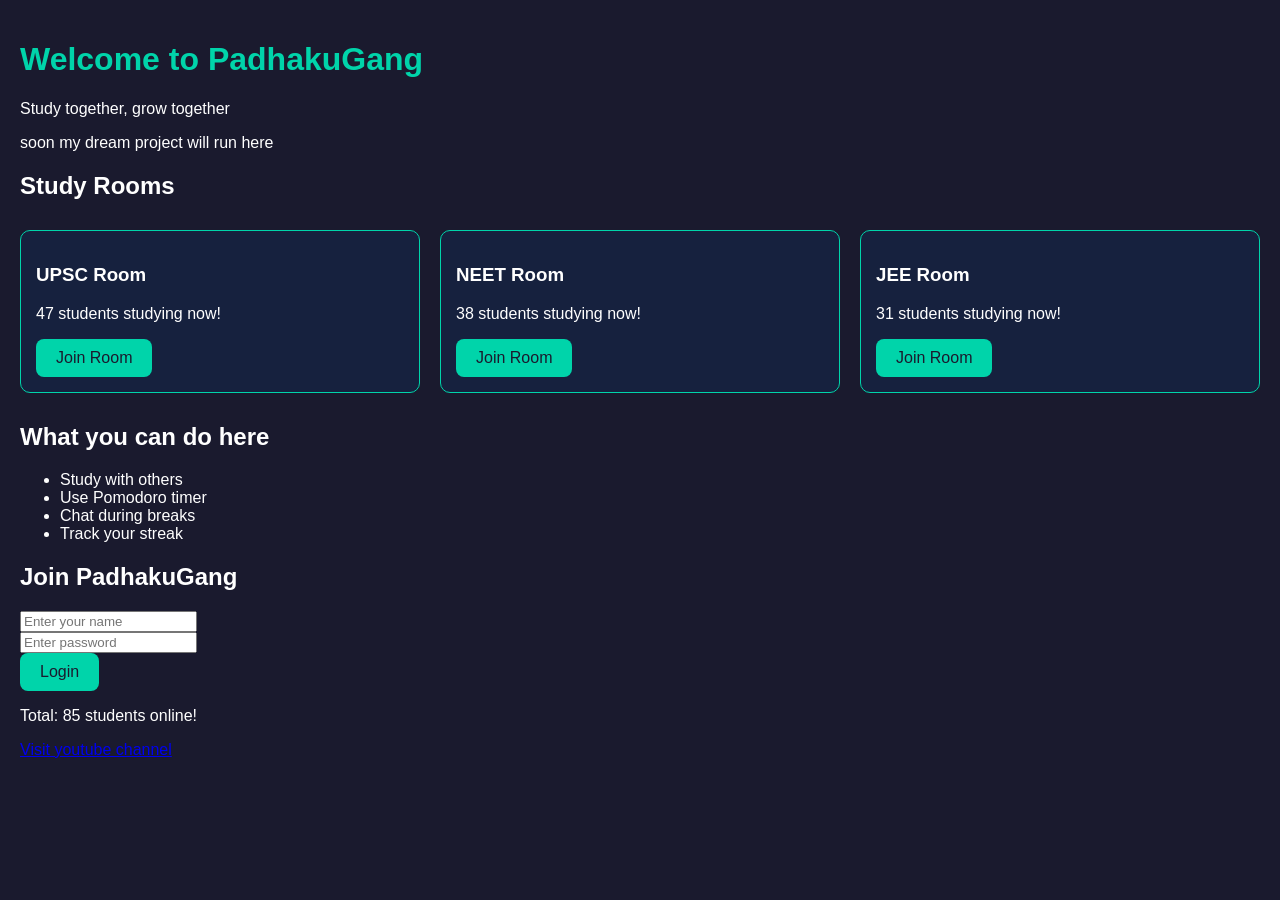
==== index.html @ 6f1664cc "first commit" ====
<!DOCTYPE html>
<html>
                <head>
                <title>     PadhakuGang     </title>

                <style> 

                    button {
                        background-color: #00d4aa;
                        color: #1a1a2e;
                        border: none;
                        padding: 10px 20px;
                        border-radius: 8px;
                        cursor: pointer;
                        font-size: 16px;
                    }
                        
                        body {
                    background-color: #1a1a2e;
                    color: white;
                    font-family: Arial, sans-serif;
                    padding: 20px;
                    margin: 0px;

                }

                h1  {
                    color: #00d4aa;
                }

                .room-card {
                    flex: 1;
                    background-color: #16213e;
                    padding: 15px;
                    margin: 10px 0;
                    border-radius: 10px;
                    border: 1px solid #00d4aa;
                }

                .rooms-container {
                    display: flex;
                    gap: 20px;
                    justify-content: space-between;
                    align-items: center;
                    flex-direction: row;
                }
                    
                </style>

                </head>
                
                <body>
                
                <h1>Welcome to PadhakuGang</h1>
                <p>Study together, grow together</p>
                <p> soon my dream project will run here </p>

                    <h2> Study Rooms</h2>

                    <div class = "rooms-container">

                    <div class="room-card">
                        <h3> UPSC Room</h3>
                        <p>47 students studying now!</p>
                      <button>Join Room</button> 
                    </div>

                    <div class="room-card">
                        <h3> NEET Room </h3>
                        <p>38 students studying now!</p>
                        <button> Join Room</button>
                    </div>

                    <div class="room-card">
                        <h3>JEE Room</h3>
                        <p>31 students studying now!</p>
                        <button>Join Room</button>
                    </div>
                    
                </div>
                    

                    <h2> What you can do here </h2>
                    <ul> 
                        <li> Study with others </li>
                        <li> Use Pomodoro timer </li>
                        <li> Chat during breaks </li>
                        <li> Track your streak </li>
                    </ul>

                    <h2> Join PadhakuGang </h2>
                    <input type="text" placeholder = "Enter your name">
                    <br>
                    <input type="password" placeholder = "Enter password">
                    <br>
                    <button>Login</button>

    
                   <p>Total: <span> 85 students</span> online!</p>

                    <a href="https://youtube.com"> Visit youtube channel </a>



                </body>
                
</html>
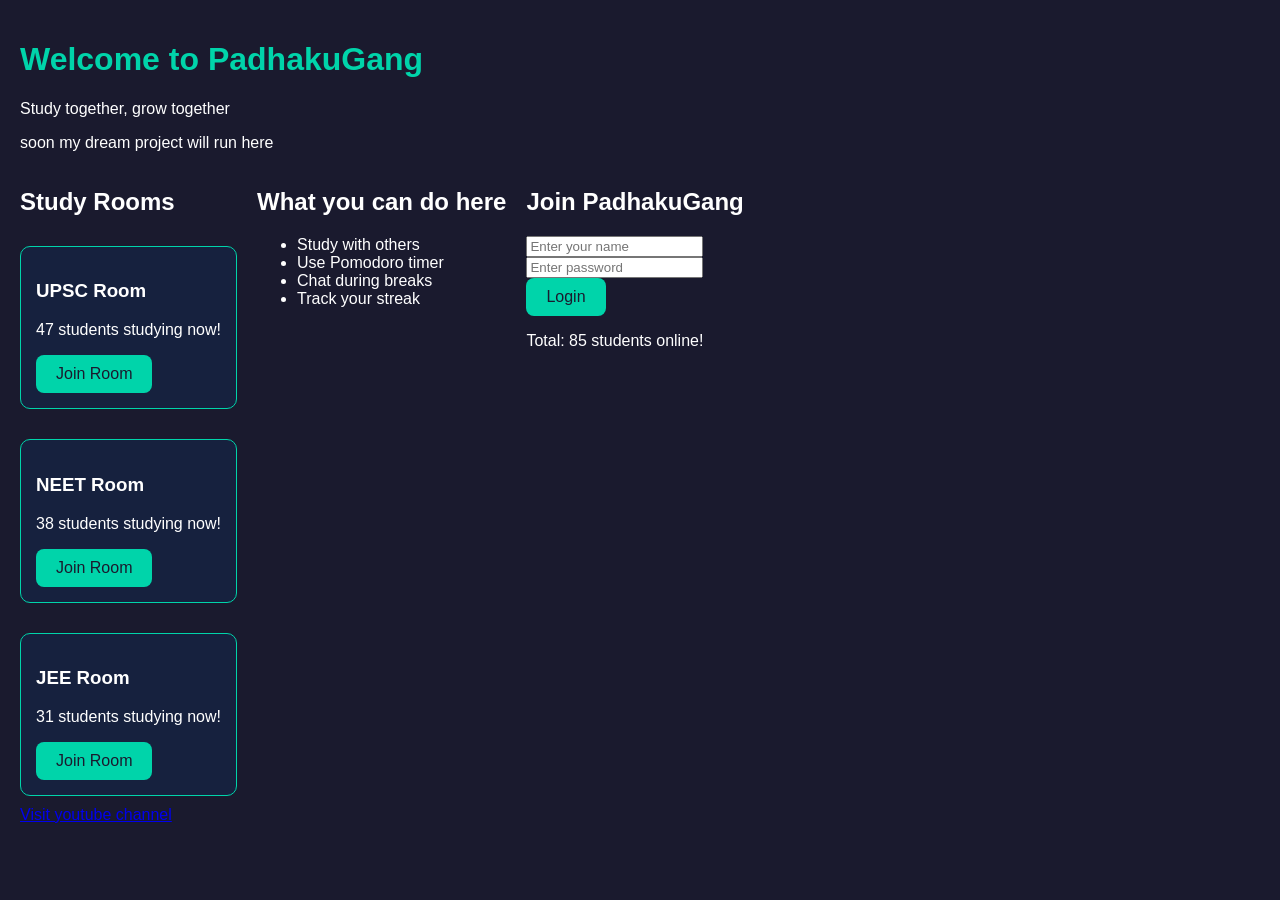
==== commit 3b2b3cc2: "3 column layout using Flexbox" ====
--- a/index.html
+++ b/index.html
@@ -39,12 +39,17 @@
 
                 .rooms-container {
                     display: flex;
+                    gap: 10px;
+                    flex-direction: column;
+                    
+                 }
+
+                 .main-container {
+                    display: flex;
                     gap: 20px;
-                    justify-content: space-between;
-                    align-items: center;
-                    flex-direction: row;
-                }
+                 }
                     
+                 
                 </style>
 
                 </head>
@@ -54,6 +59,10 @@
                 <h1>Welcome to PadhakuGang</h1>
                 <p>Study together, grow together</p>
                 <p> soon my dream project will run here </p>
+
+                <div class = "main-container"> 
+
+                    <div class = "left-panel"> 
 
                     <h2> Study Rooms</h2>
 
@@ -78,7 +87,10 @@
                     </div>
                     
                 </div>
-                    
+                </div>
+                 
+
+                <div class = "middle-panel">
 
                     <h2> What you can do here </h2>
                     <ul> 
@@ -87,7 +99,9 @@
                         <li> Chat during breaks </li>
                         <li> Track your streak </li>
                     </ul>
+                </div>
 
+                <div class = "right-panel">
                     <h2> Join PadhakuGang </h2>
                     <input type="text" placeholder = "Enter your name">
                     <br>
@@ -95,8 +109,11 @@
                     <br>
                     <button>Login</button>
 
-    
+        
                    <p>Total: <span> 85 students</span> online!</p>
+
+                   </div>
+                   </div>
 
                     <a href="https://youtube.com"> Visit youtube channel </a>
 
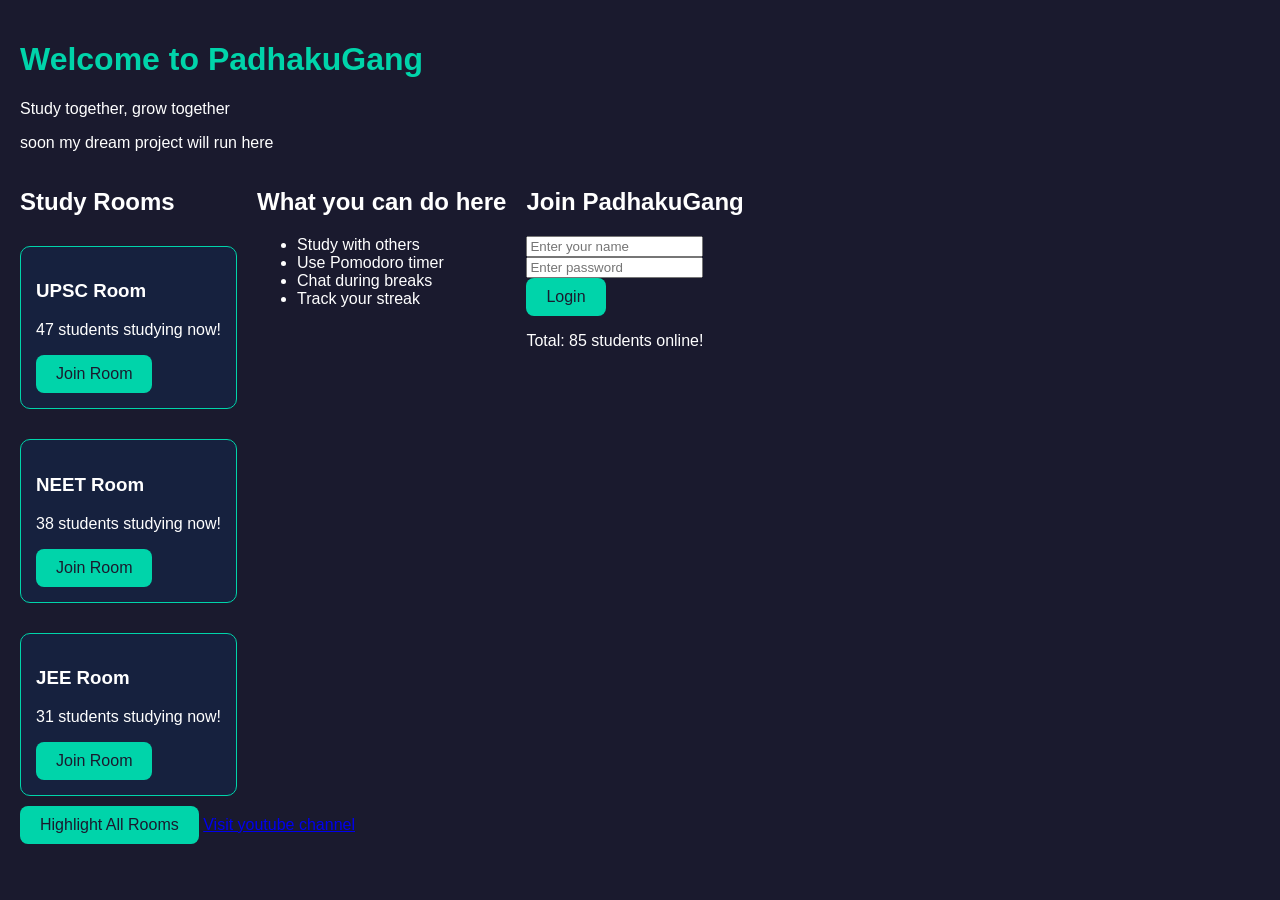
==== commit 55a0087e: "JavaScript DOM - login validation and dynamic welcome" ====
--- a/index.html
+++ b/index.html
@@ -53,10 +53,11 @@
                 </style>
 
                 </head>
-                
+
+                    
                 <body>
                 
-                <h1>Welcome to PadhakuGang</h1>
+                <h1 id = "main-title">Welcome to PadhakuGang</h1>
                 <p>Study together, grow together</p>
                 <p> soon my dream project will run here </p>
 
@@ -71,7 +72,8 @@
                     <div class="room-card">
                         <h3> UPSC Room</h3>
                         <p>47 students studying now!</p>
-                      <button>Join Room</button> 
+                      <!-- <button>Join Room</button>  -->
+                      <button onclick = "sayHello()"> Join Room </button>
                     </div>
 
                     <div class="room-card">
@@ -103,22 +105,64 @@
 
                 <div class = "right-panel">
                     <h2> Join PadhakuGang </h2>
-                    <input type="text" placeholder = "Enter your name">
+                    <input type="text" id="username-input" placeholder = "Enter your name">
                     <br>
                     <input type="password" placeholder = "Enter password">
                     <br>
-                    <button>Login</button>
-
-        
+                    <button onclick = "changeTitle()">Login</button>
+                    <p id = "message"></p>
+                    
+                    
                    <p>Total: <span> 85 students</span> online!</p>
 
                    </div>
                    </div>
 
+                   <button onclick = "highlightRooms()">Highlight All Rooms</button>
+                   
+                
                     <a href="https://youtube.com"> Visit youtube channel </a>
 
 
 
+                <script>
+                   function changeTitle()  {
+                    let name = document.getElementById("username-input").value;
+                    let message = document.getElementById("message");
+
+                    if(name == null || name == "")  {
+                        message.innerText = "Please enter your name";
+                        message.style.color = "red";
+
+                    }   else {
+                        let title = document.getElementById("main-title");
+                        title.innerText = "welcome " + name + " to PadhakuGang";
+                        title.style.color = "#1a1a2e";
+                        title.style.backgroundColor = "#00d4aa";
+                        message.innerText = "";
+                    }
+
+
+                    let title = document.getElementById("main-title");
+                    title.innerText = "welcome " + name + " to PadhakuGang";
+                    title.style.color = "#1a1a2e";
+                    title.style.backgroundColor = "#00d4aa";
+                   }
+                   
+                   let rooms = document.getElementsByClassName("room-card");
+                   console.log(rooms);
+
+                   function highlightRooms() {
+                    let rooms = document.getElementsByClassName("room-card");
+                    for(let i = 0; i<rooms.length; i++)  {
+                        rooms[i].style.backgroundcolor = "#00d4aa";
+                        rooms[i].style.color = "#1a1a2e";
+                    }
+                   }
+
+                </script>
+
+
                 </body>
-                
+            
 </html>
